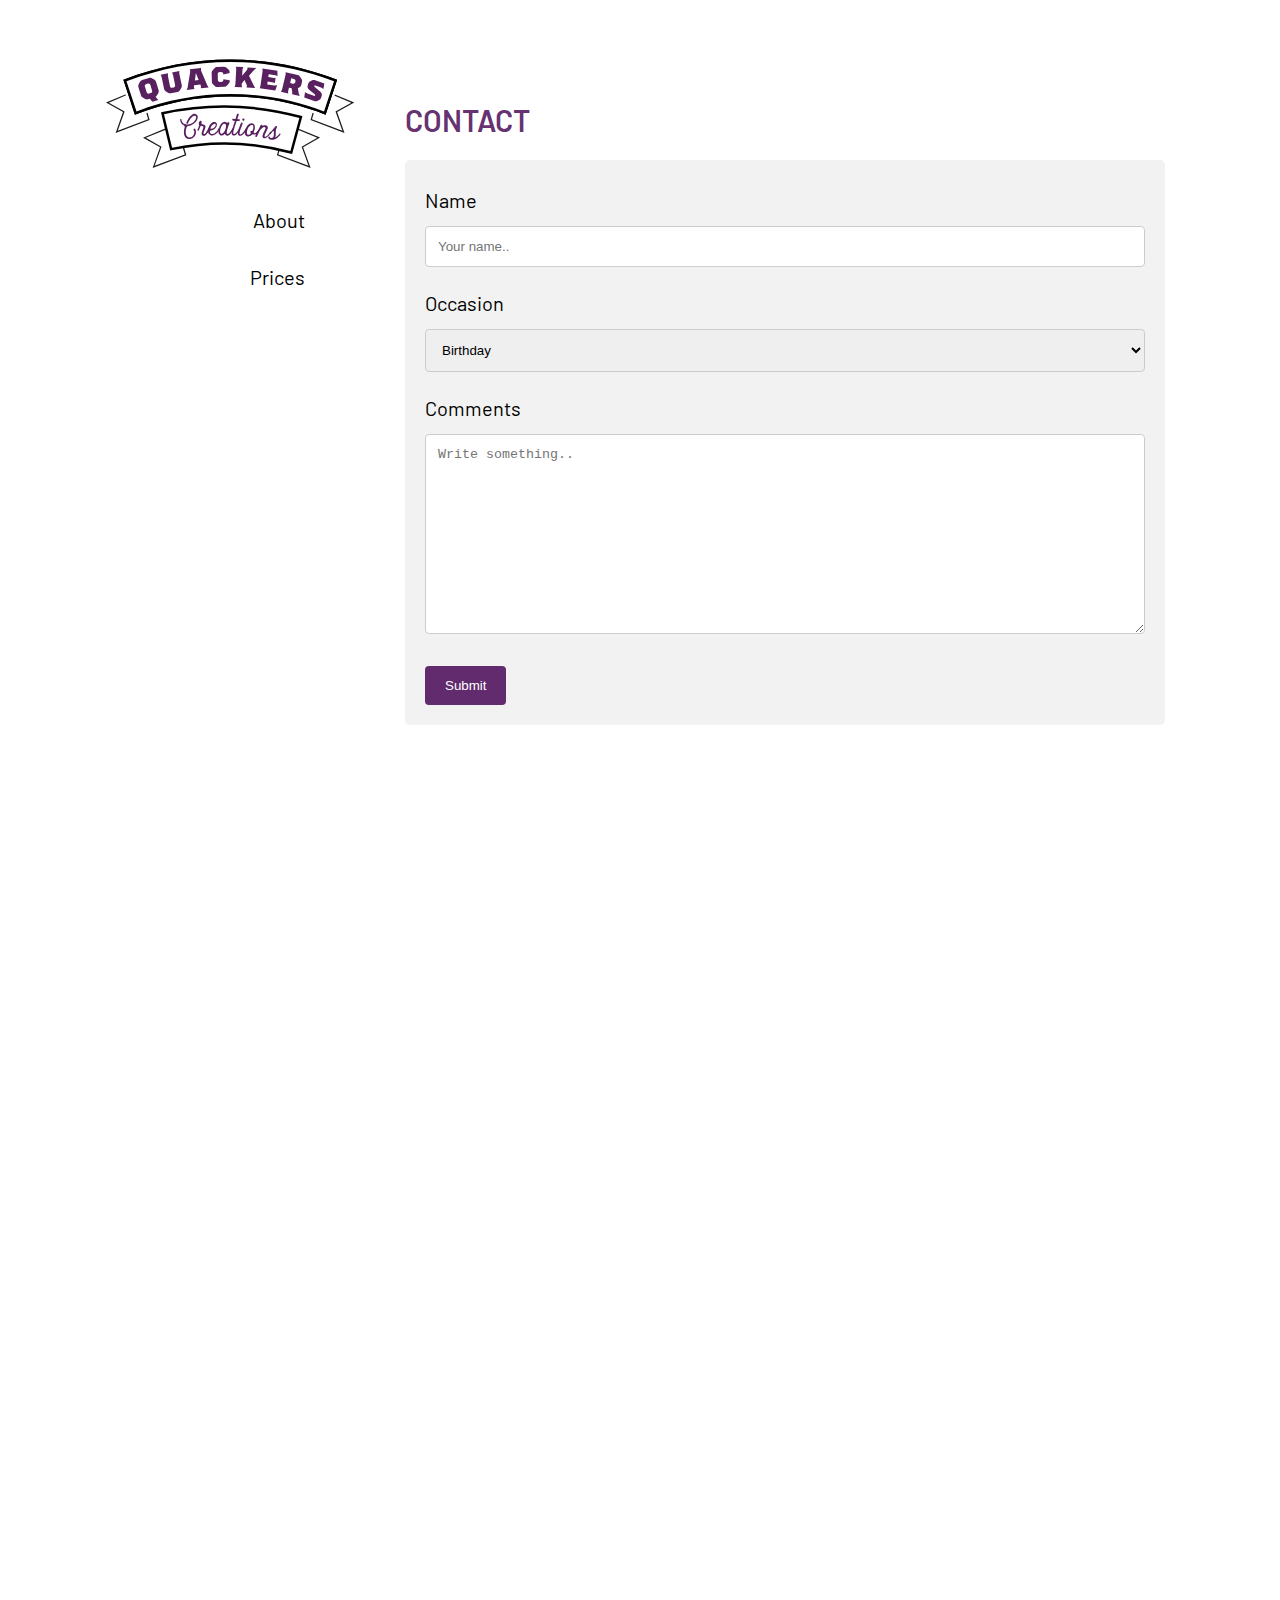
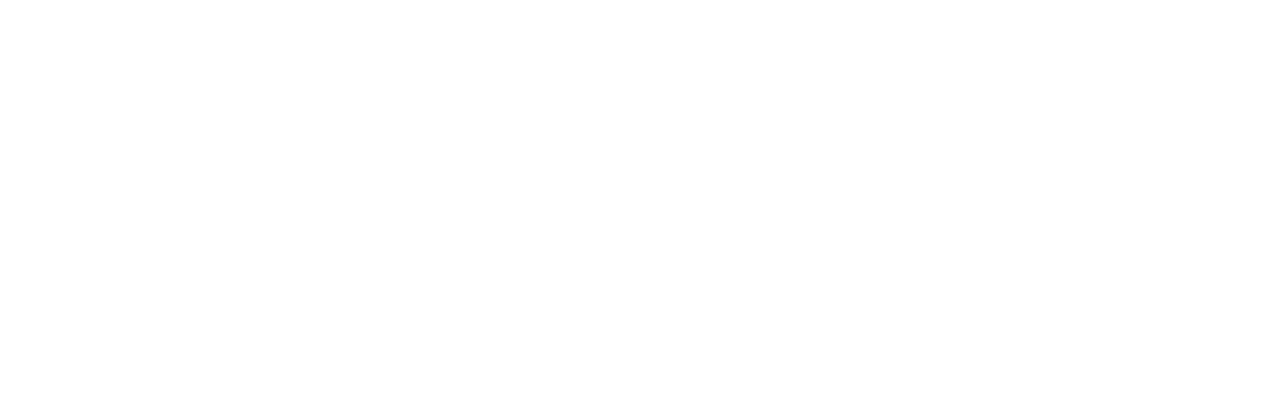
==== contact.html @ 86102126 "added files" ====
<!DOCTYPE html>
<html>
<head>
  <title>Quackers Creations</title>

    <link rel="stylesheet" type="text/css" href="./style.css">

    <!-- Google Fonts -->
    <link href="https://fonts.googleapis.com/css2?family=Montserrat:wght@400;600&display=swap" rel="stylesheet">
    <link href="https://fonts.googleapis.com/css2?family=Barlow:wght@400;600&display=swap" rel="stylesheet">

    <!-- To get screen size -->
    <meta name="viewport" content="width=device-width, initial-scale=1">

</head>
<body>

    <!-- MAIN GRID -->

    <div class="grid">

        <!-- NAVIGATION -->

        <nav>
            <span><a href="index.html"><img src="images/logo.svg" class="nav_logo"></a></span>
            <span><a href="about.html" class="nav_links"><h2>About</h2></a></span>
            <span><a href="prices.html" class="nav_links"><h2>Prices</h2></a></span>
        </nav>

        <!-- MAIN SECTION -->

        <div class="sub_wrapper">
           <h1>CONTACT</h1>
           <div class="container">
                <form>

                    <label for="fname">Name</label>
                    <input type="text" id="name" name="name" placeholder="Your name..">

                    <label for="cake">Occasion</label>
                    <select id="cake" name="cake">
                      <option value="birthday">Birthday</option>
                      <option value="wedding">Wedding</option>
                      <option value="novelty">Novelty</option>
                      <option value="cupcakes">Cupcakes</option>
                    </select>

                    <label for="comments">Comments</label>
                    <textarea id="comments" name="comments" placeholder="Write something.." style="height:200px"></textarea>

                    <a href="index.html" class="nav_links"><input type="submit" value="Submit"></a>

                </form>
            </div>
        </div>

</body>
</html>
---- style.css ----
body {
	margin: 0px 20px 0px 50px;
}

@media (max-width: 1024px) {
	body {
	margin: auto;
}
}

/*VARIBLES*/

:root {;
--hover-color-dark: rgb(81, 21, 94, .9);
--hover-color-light: rgb(113, 43, 130, .9);
}



/* GRID */

.grid {
	max-width: 1100px;
	margin: 50px auto 0px auto;
	display: grid;
	grid-template-rows: 80px 1.5fr 1.5fr 1.5fr;
	grid-template-columns: 250px 1fr 1fr 1fr 1fr 1fr 1fr;
	grid-gap: 10px;
	grid-template-areas:
	"nav mainimage mainimage mainimage mainimage mainimage mainimage"
	"nav mainimage mainimage mainimage mainimage mainimage mainimage"
	"nav one one one two two two"
	"nav three three three four four four";
}

@media (max-width: 1024px) {
	.grid {
	display: grid;
	margin: 30px auto 0px auto;
	grid-template-rows: 50px 1fr 1fr 1fr;
	grid-template-columns: 1fr 1fr;
	grid-gap: 10px;
	grid-template-areas:
	"nav nav"
	"mainimage mainimage"
	"one two"
	"three four";
}
}

@media only screen and (max-width: 430px) {
	.grid {
	display: grid;
	margin: 30px auto 0px auto;
	grid-template-rows: 50px 1fr 1fr 1fr;
	grid-gap: 10px;
	grid-template-areas:
	"nav"
	"mainimage"
	"one"
	"two"
	"three"
	"four";
}
}

/*NAVIGATION*/

nav {
	grid-area: nav;
	text-align: right;
	padding-right: 50px;
}

@media (max-width: 1024px) {
	nav {
	display: flex;
	padding-left: 50px;
	justify-content: left;
	align-content: left;
}
}

@media (max-width: 1024px) {
	nav span {
	padding-right: 40px;
}
}

nav h2 {
	font-family: Barlow, Arial;
	font-weight: 400;
	font-size: 20px;
	line-height: 40px;
}

@media (max-width: 1024px) {
	nav h2 {
	font-size: 17px;
}
}

nav a {
	color: black;
	text-decoration: none;
}

nav a:hover {
	color: var(--hover-color-light);
	text-decoration: none;
}

nav img {
	width: 250px;
	height: auto;
}

@media (max-width: 1024px) {
	nav img {
	height: 70px;
	width: auto;
}
}

@media screen and (max-width: 430px) {
	nav img {
	height: 60px;
	width: auto;
}
}

/*MAIN IMAGE*/

.mainimage_wrapper {
	grid-area: mainimage
}

.mainimage {
	display: block;
	height: 100%;
	min-height: 400px;
	position: relative;
	background-size: cover;
    background-position: center center;
    background-repeat: no-repeat;
    margin: 0px 20px 20px 20px;
    border: 1px solid #f6f6f6;
}


@media (max-width: 1024px) {
	.mainimage {
	margin: 10px 20px 1px 20px;
	margin-top: 20px;
}
}

.mainimagetext {
	position: absolute;
	bottom: 0;
	color: white;
	background-color: rgba(0, 0, 0, .6);
	width: 100%;
	text-align: center;
	display: flex;

}

.mainimagetextinfo {
	flex: 3;
}

.mainimagetextlinks {
	flex: 1;
}

.mainimagetexticons {
	flex: 1;
}


.mainimagetext:hover {
	background-color: var(--hover-color-dark);

}


.mainimagetext h1 {
	font-family: Barlow, Arial;
	font-weight: 600;
	font-size: 26px;
	line-height: 10px
}

.mainimagetext h2 {
	font-family: Barlow, Arial;
	font-size: 14px;
	font-weight: 400;
}


.mainimagelinkslinks:hover {
	color: yellow;
	font-weight: 600;
}

/*SECONDARY IMAGES*/

.one {
	grid-area: one;
}

.two {
	grid-area: two;
}

.three {
	grid-area: three;
}

.four {
	grid-area: four;
}

.secondaryimage {
	display: block;
	height: auto;
	min-height: 400px;
	position: relative;
	background-size: cover;
    background-position: center center;
    background-repeat: no-repeat;
    margin: 40px 20px 0px 20px;
    border-radius: 25px;
    border: 1px solid #f6f6f6;
}


.secondaryimagetext {
	position: absolute;
	bottom: 0;
	color: white;
	background-color: rgba(0, 0, 0, .6);
	width: 100%;
	text-align: center;
	padding-bottom: 5px 0px 10px 0px;
	border-radius: 0px 0px 25px 25px;
}

.secondaryimagetext:hover {
	background-color: var(--hover-color-dark);
}

.secondaryimagetext h1 {
	font-family: Barlow, Arial;
	font-size: 16px;
	font-weight: 700;
	line-height: 4px
}

.secondaryimagetext h2 {
	font-family: Barlow, Arial;
	font-size: 12px;
	font-weight: 400;
	margin: 10px;
}


/*SUB PAGES*/

.sub_wrapper {
	padding: 30px 40px;
	grid-area: mainimage;
	font-family: Barlow, Arial;
	font-weight: 400;
	font-size: 20px;
	line-height: 40px;
}

.sub_wrapper h1 {
	font-weight: 600;
	font-size: 30px;
	color: var(--hover-color-dark);
}

.sub_wrapper h2 {
	font-weight: 400;
	font-size: 20px;
}

@media (max-width: 1024px) {
	.sub_wrapper {
	margin: 10px 60px 10px 20px;
	padding-top: 10px;
	line-height: 20px;
}
	.sub_wrapper h1 {
	font-weight: 600;
	font-size: 20px;
	color: var(--hover-color-dark);
}
	.sub_wrapper h2 {
	font-weight: 400;
	font-size: 15px;
}
}

/*CONTACT FORM*/

input[type=text], select, textarea {
  width: 100%; 
  padding: 12px; 
  border: 1px solid #ccc; 
  border-radius: 4px; 
  box-sizing: border-box; 
  margin-top: 6px; 
  margin-bottom: 16px; 
  resize: vertical; 
}

input[type=submit] {
  background-color: var(--hover-color-dark);
  color: white;
  padding: 12px 20px;
  border: none;
  border-radius: 4px;
  cursor: pointer;
}

input[type=submit]:hover {
  background-color: black;
}

.container {
  border-radius: 5px;
  background-color: #f2f2f2;
  padding: 20px;
}

/*PRICES*/

table, th, td {
  border: 1px solid black;
  border-collapse: collapse;
  padding: 10px;
}
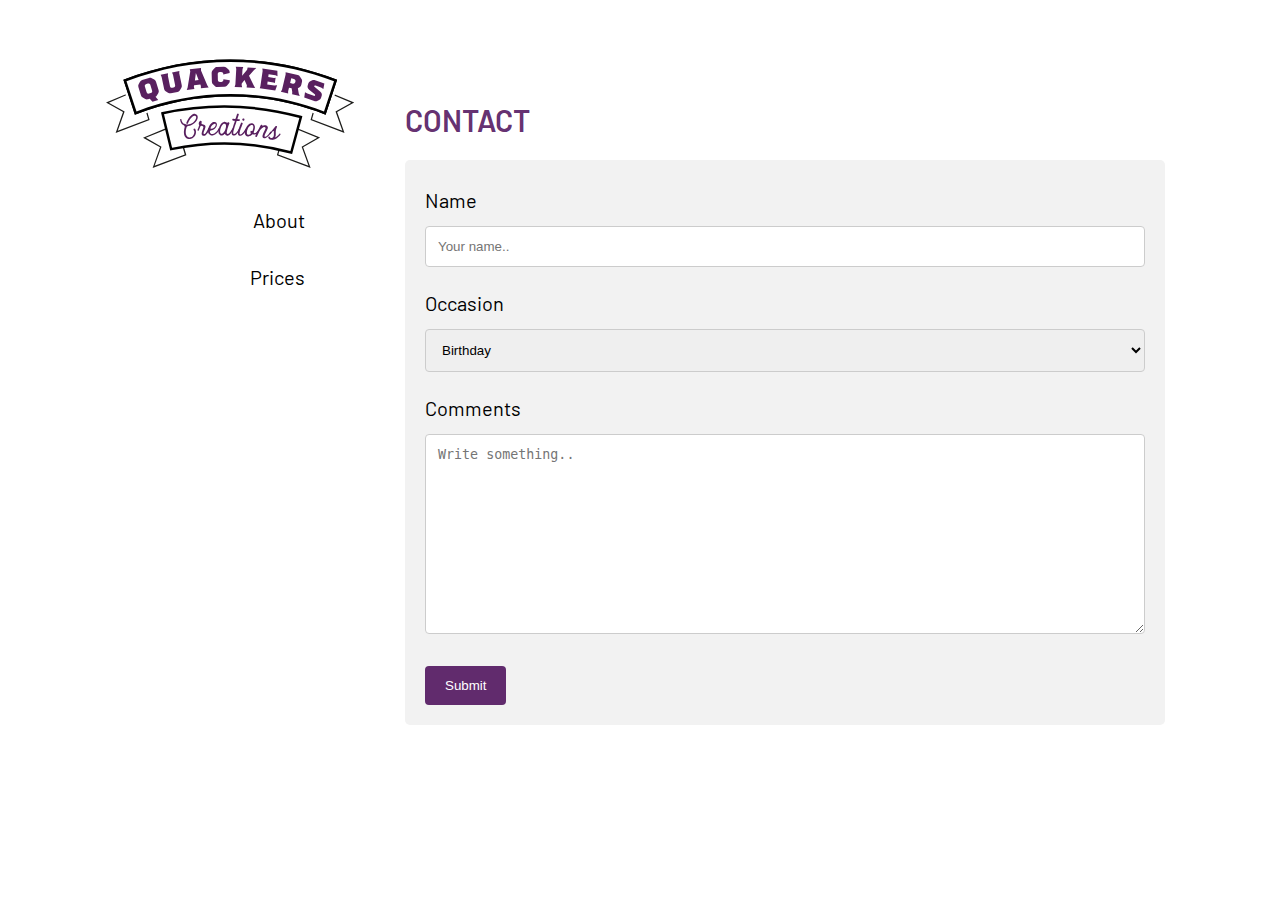
==== commit 093ea834: "amended grid for secondary pages" ====
--- a/contact.html
+++ b/contact.html
@@ -17,7 +17,7 @@
 
     <!-- MAIN GRID -->
 
-    <div class="grid">
+    <div class="grid2">
 
         <!-- NAVIGATION -->
 
--- a/style.css
+++ b/style.css
@@ -61,6 +61,40 @@
 	"two"
 	"three"
 	"four";
+}
+}
+
+.grid2 {
+	max-width: 1100px;
+	margin: 50px auto 0px auto;
+	display: grid;
+	grid-template-columns: 250px 1fr 1fr 1fr 1fr 1fr 1fr;
+	grid-gap: 10px;
+	grid-template-areas:
+	"nav mainimage mainimage mainimage mainimage mainimage mainimage"
+
+}
+
+@media (max-width: 1024px) {
+	.grid2 {
+	display: grid;
+	margin: 30px auto 0px auto;
+	grid-template-columns: 1fr 1fr;
+	grid-gap: 10px;
+	grid-template-areas:
+	"nav nav"
+	"mainimage mainimage"
+}
+}
+
+@media only screen and (max-width: 430px) {
+	.grid2 {
+	display: grid;
+	margin: 30px auto 0px auto;
+	grid-gap: 10px;
+	grid-template-areas:
+	"nav"
+	"mainimage"
 }
 }
 
